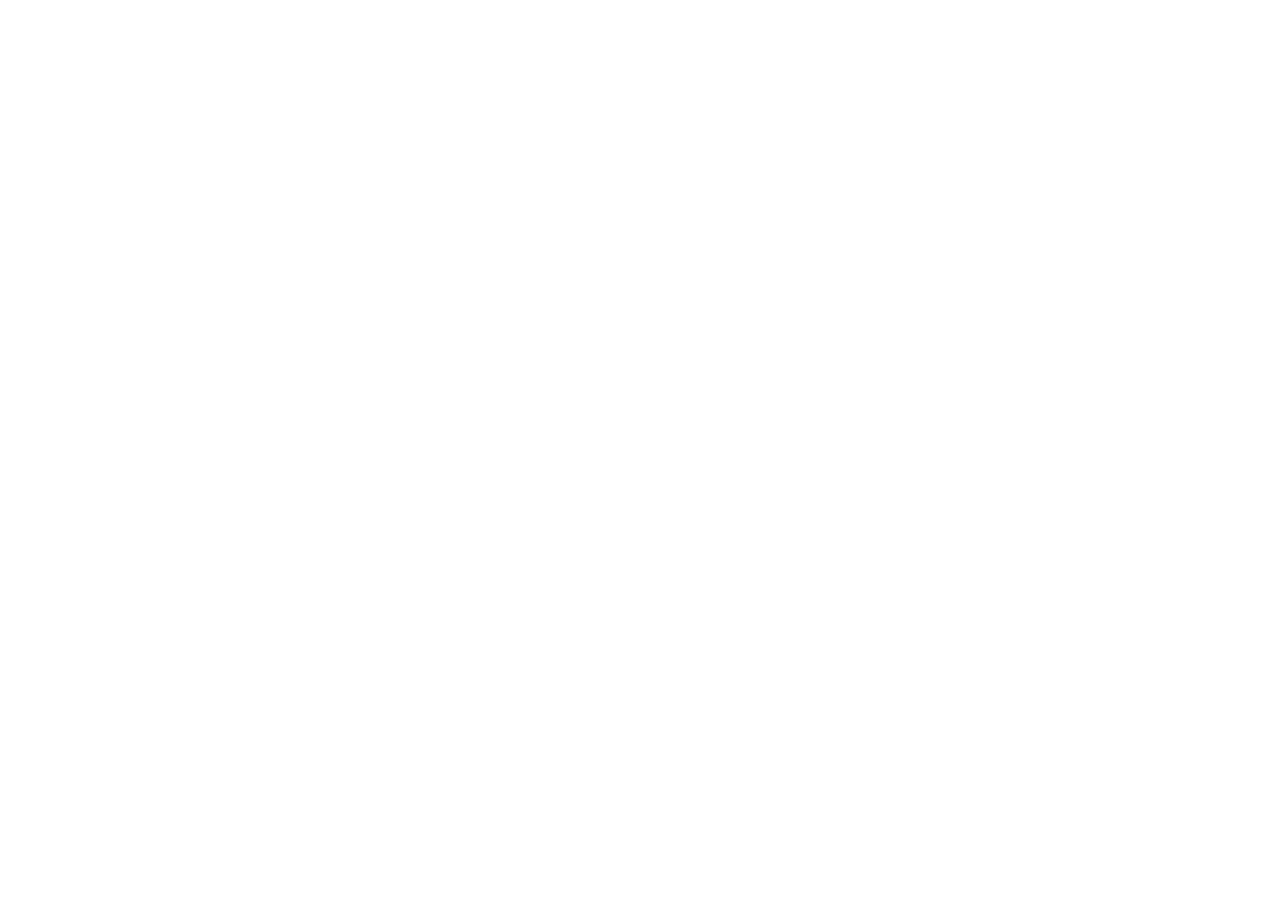
==== login.html @ 5019e75f "realizei o footer da página" ====
<!DOCTYPE html>
<html lang="en">
<head>
    <meta charset="UTF-8">
    <meta name="viewport" content="width=device-width, initial-scale=1.0">
    <title>Login e Cadastro</title>
</head>
<body>
    
</body>
</html>
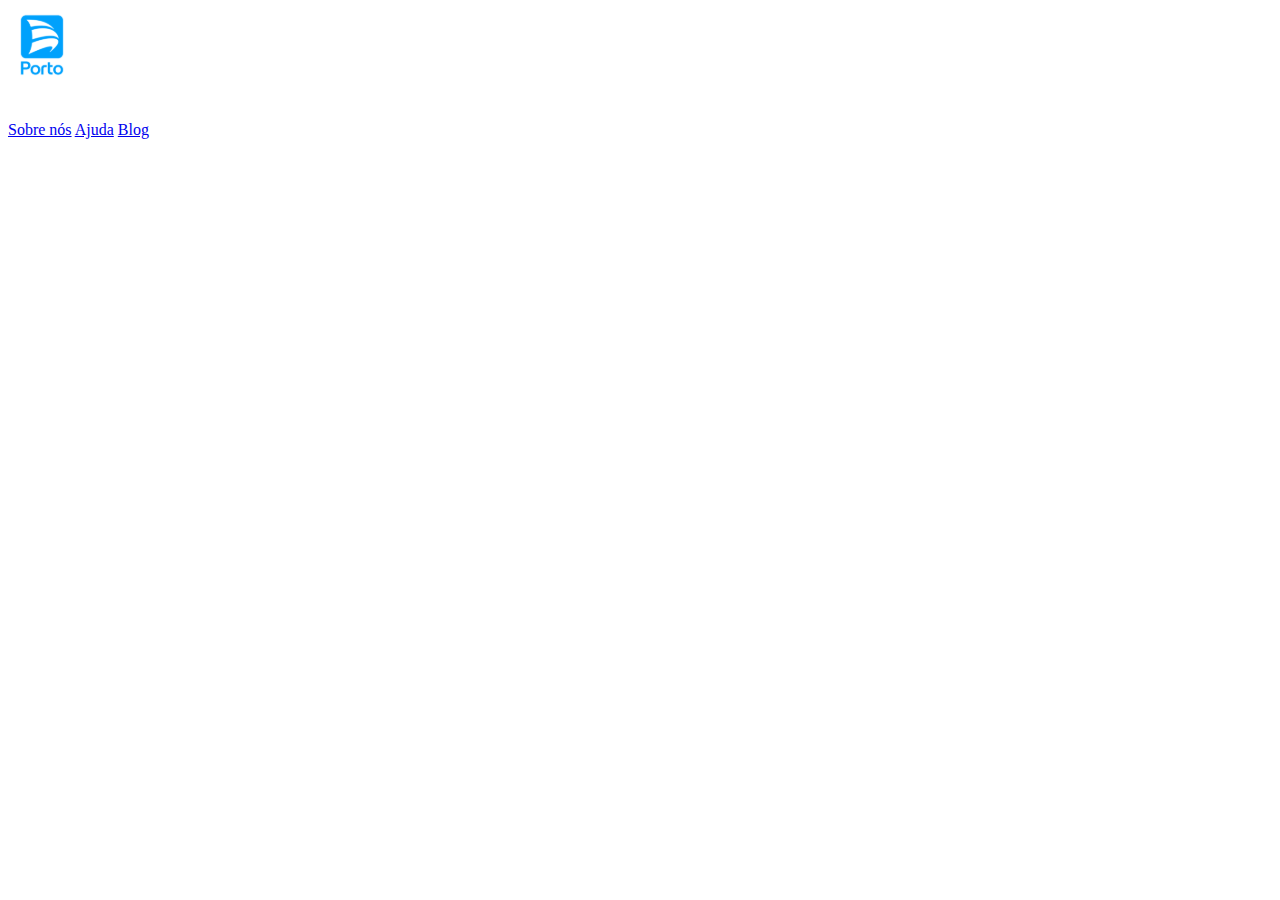
==== commit 738f4a66: "criei a página de login" ====
--- a/login.html
+++ b/login.html
@@ -3,9 +3,23 @@
 <head>
     <meta charset="UTF-8">
     <meta name="viewport" content="width=device-width, initial-scale=1.0">
+    <link rel="stylesheet" href="css/login.css">
     <title>Login e Cadastro</title>
 </head>
 <body>
+    <header class="cabecalho">
+        <div class="cabecalho_icones">
+            <div class="links_inicial">
+                <a href="#"><img src="/img/image 1.svg" alt="Símbolo da empresa"></a>
+            </div>
+            <div class="links">
+             <a href="#" class="link_cabecalho">Sobre nós</a>
+             <a href="#" class="link_cabecalho">Ajuda</a>
+             <a href="#" class="link_cabecalho">Blog</a>
+             <a href="#" class="link_cabecalho"><img src="img/user.svg" alt="Símbolo de usuário"></a>
+            </div>
+        </div>
+    </header>
     
 </body>
 </html>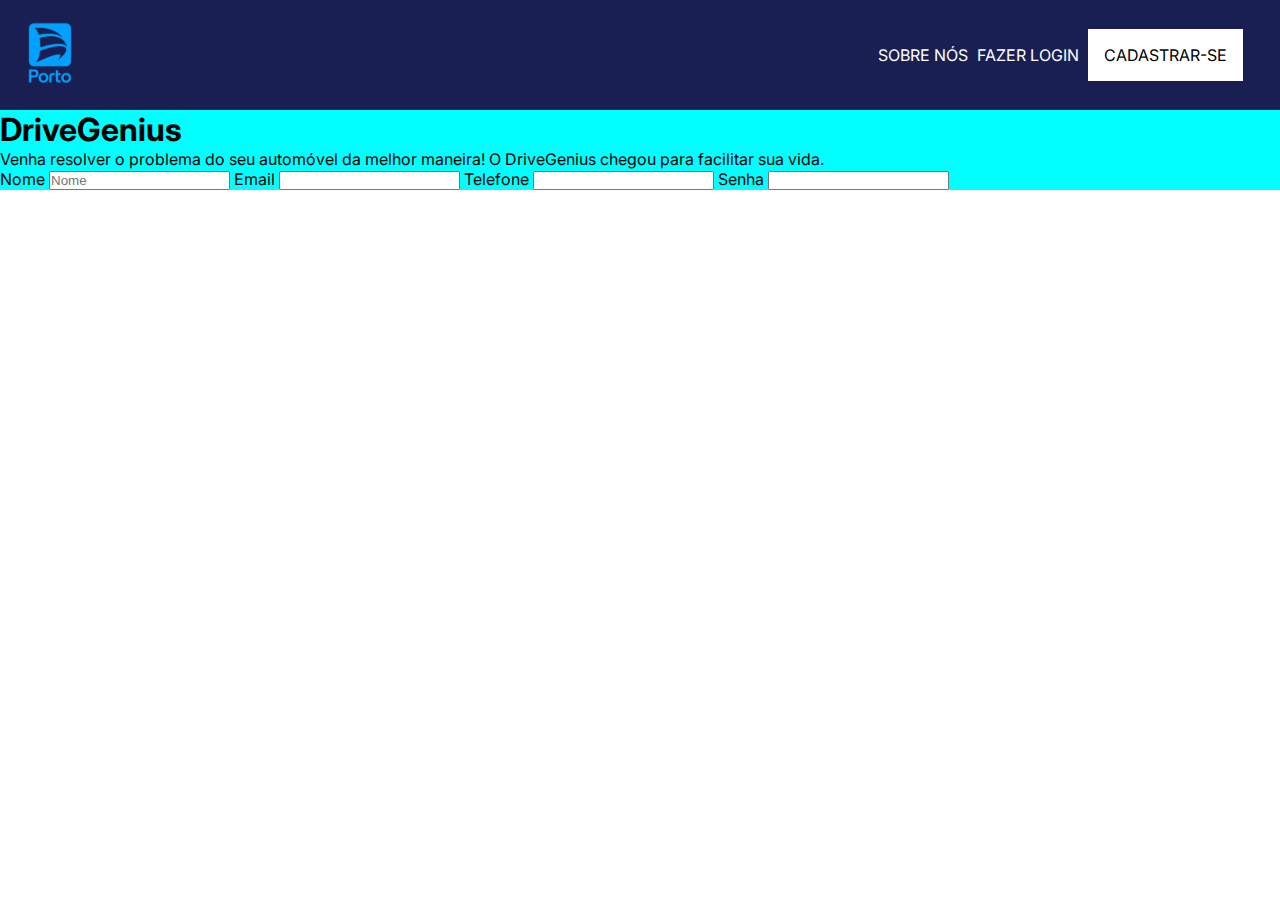
==== commit 84fdf6b8: "Adicionei o header e os inputs no código html, porém não fiz alteração no css" ====
--- a/login.html
+++ b/login.html
@@ -14,12 +14,29 @@
             </div>
             <div class="links">
              <a href="#" class="link_cabecalho">Sobre nós</a>
-             <a href="#" class="link_cabecalho">Ajuda</a>
-             <a href="#" class="link_cabecalho">Blog</a>
-             <a href="#" class="link_cabecalho"><img src="img/user.svg" alt="Símbolo de usuário"></a>
+             <a href="#" class="link_cabecalho">Fazer login</a>
+             <a href="#" class="link_cabecalho fundo">Cadastrar-se</a>
             </div>
         </div>
     </header>
+    <main class="principal">
+        <div class="div_principal">
+            <div class="principal_textos">
+                <h1 class="principal_titulo">DriveGenius</h1>
+                <p class="principal_paragrafo">Venha resolver o problema do seu automóvel da melhor maneira! O DriveGenius chegou para facilitar sua vida.</p>
+            </div>
+            <div class="principal_inputs">
+                <label for="nome_cadastro">Nome</label>
+                <input type="text" name="nome" id="nome_cadastro" placeholder="Nome">
+                <label for="email_cadastro">Email</label>
+                <input type="email" name="email" id="email_cadastro">
+                <label for="telefone_cadastro">Telefone</label>
+                <input type="tel" name="telefone" id="telefone_cadastro">
+                <label for="senha_cadastro">Senha</label>
+                <input type="password" name="senha" id="senha_cadastro">
+            </div>
+        </div>
+    </main>
     
 </body>
 </html>--- a/css/login.css
+++ b/css/login.css
@@ -0,0 +1,62 @@
+@import url('https://fonts.googleapis.com/css2?family=Inter:wght@100..900&display=swap');
+
+:root{
+    --background-cabecalho:#191F53;
+    --cor-texto-cabecalho: #fff;
+    --cor-cadastrarse: #000;
+
+    --fonte-texto:  "Inter", sans-serif;
+}
+
+*{
+    margin: 0;
+    padding: 0;
+    box-sizing: border-box;
+}
+
+body{
+    min-height: 100vh;
+    font-family: var(--fonte-texto);
+}
+
+.cabecalho{
+    background-color: var(--background-cabecalho);
+}
+
+.link_cabecalho{
+    text-decoration: none;
+    color: var(--cor-texto-cabecalho);
+    text-transform: uppercase;
+}
+.links{
+    display: flex;
+    align-items: center;
+    width: 30%;
+    justify-content: space-around;
+    margin-right: 1em;
+}
+
+
+
+
+.cabecalho_icones {
+    display: flex;
+    align-items: center;
+    justify-content: space-between;
+    padding: 1em;
+}
+
+.links_inicial{
+    display: flex;
+   align-items: center;
+}
+
+.fundo{
+    background-color: var(--cor-texto-cabecalho);
+    color: var(--cor-cadastrarse);
+    padding: 1em;
+}
+
+.principal{
+    background-color: aqua;
+}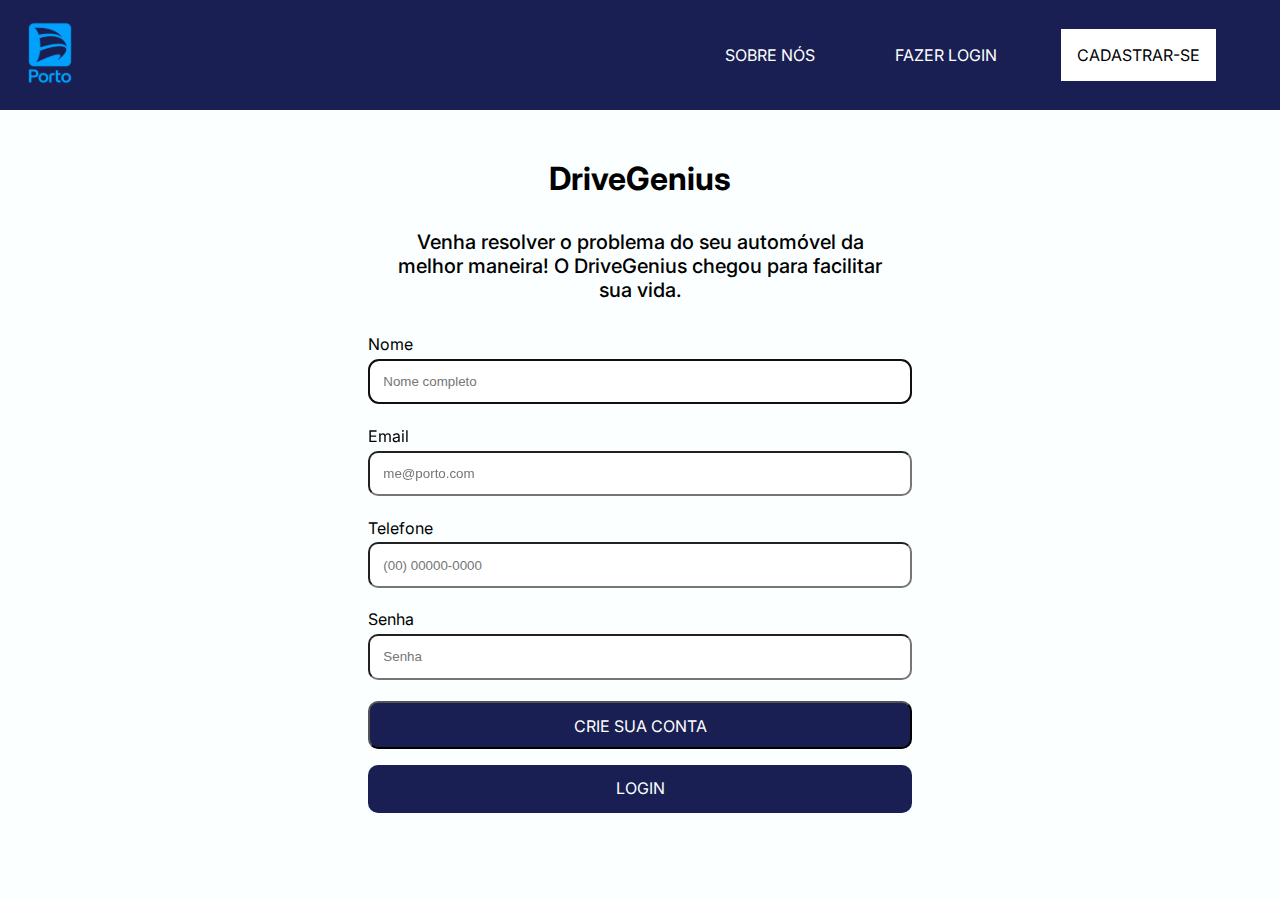
==== commit 6b688189: "Terminei a página de cadastro" ====
--- a/login.html
+++ b/login.html
@@ -25,17 +25,22 @@
                 <h1 class="principal_titulo">DriveGenius</h1>
                 <p class="principal_paragrafo">Venha resolver o problema do seu automóvel da melhor maneira! O DriveGenius chegou para facilitar sua vida.</p>
             </div>
-            <div class="principal_inputs">
-                <label for="nome_cadastro">Nome</label>
-                <input type="text" name="nome" id="nome_cadastro" placeholder="Nome">
-                <label for="email_cadastro">Email</label>
-                <input type="email" name="email" id="email_cadastro">
-                <label for="telefone_cadastro">Telefone</label>
-                <input type="tel" name="telefone" id="telefone_cadastro">
-                <label for="senha_cadastro">Senha</label>
-                <input type="password" name="senha" id="senha_cadastro">
+                <form action="Cadastrar-se" method="get" class="principal_inputs">
+                    
+                        <label for="nome_cadastro">Nome</label>
+                        <input type="text" name="nome" id="nome_cadastro" placeholder="Nome completo" autofocus required class="inputs">
+                        <label for="email_cadastro">Email</label>
+                        <input type="email" name="email" id="email_cadastro" placeholder="me@porto.com" required class="inputs">
+                        <label for="telefone_cadastro">Telefone</label>
+                        <input type="tel" name="telefone" id="telefone_cadastro" placeholder="(00) 00000-0000" required class="inputs">
+                        <label for="senha_cadastro">Senha</label>
+                        <input type="password" name="senha" id="senha_cadastro" placeholder="Senha" required class="inputs">
+                        <input type="submit" value="Crie sua conta" class="submit_botao">
+                        <a href="#">Login</a>
+                
+                </form>
             </div>
-        </div>
+       
     </main>
     
 </body>
--- a/css/login.css
+++ b/css/login.css
@@ -4,6 +4,7 @@
     --background-cabecalho:#191F53;
     --cor-texto-cabecalho: #fff;
     --cor-cadastrarse: #000;
+    --cor-fundo: #fbffff;
 
     --fonte-texto:  "Inter", sans-serif;
 }
@@ -17,27 +18,29 @@
 body{
     min-height: 100vh;
     font-family: var(--fonte-texto);
+    height: 100vh;
+    background-color: var(--cor-fundo);
 }
 
 .cabecalho{
     background-color: var(--background-cabecalho);
+    width: 100%;
 }
 
 .link_cabecalho{
     text-decoration: none;
     color: var(--cor-texto-cabecalho);
     text-transform: uppercase;
+    padding: 1em;
+    margin-right: 3em;
 }
 .links{
     display: flex;
     align-items: center;
-    width: 30%;
-    justify-content: space-around;
-    margin-right: 1em;
+    width: 100%;
+    justify-content: end;
+    
 }
-
-
-
 
 .cabecalho_icones {
     display: flex;
@@ -58,5 +61,76 @@
 }
 
 .principal{
-    background-color: aqua;
-}+    display: flex;
+    justify-content: center;
+    min-height: 80%;
+    align-items: center;
+}
+
+
+
+.principal_textos{
+    display: flex;
+    flex-direction: column;
+    justify-content: center;
+    align-items: center;
+    margin: 2em;
+}
+
+.principal_textos h1{
+    margin-bottom: 1em;
+    width: 50%;
+    text-align: center;
+}
+
+.principal_textos p{
+    font-weight: 500;
+    font-size: 20px;
+    width: 50%;
+    text-align: center;
+}
+
+.principal_inputs{
+    display: flex;
+    align-items: center;
+    justify-content: center;
+    flex-direction: column;
+    
+}
+
+label{
+    width: 50%;
+    margin-bottom: 0.3em;
+}
+
+.inputs{
+    width: 50%;
+    padding: 1em;
+    border-radius: 10px;
+    margin-bottom: 1.6em;
+}
+
+.submit_botao{
+    width: 50%;
+    text-transform: uppercase;
+    background-color: var(--background-cabecalho);
+    color: var(--cor-texto-cabecalho);
+    font-family: var(--fonte-texto);
+    font-size: 16px;
+    padding: 0.8em;
+    margin-bottom: 1em;
+    border-radius: 10px;
+    height: 3em;
+}
+
+.principal_inputs a{
+    background-color: var(--background-cabecalho);
+    color: var(--cor-texto-cabecalho);
+    text-decoration: none;
+    width: 50%;
+    padding: 0.8em;
+    border-radius: 10px;
+    text-align: center;
+    text-transform: uppercase;
+    height: 3em;
+}
